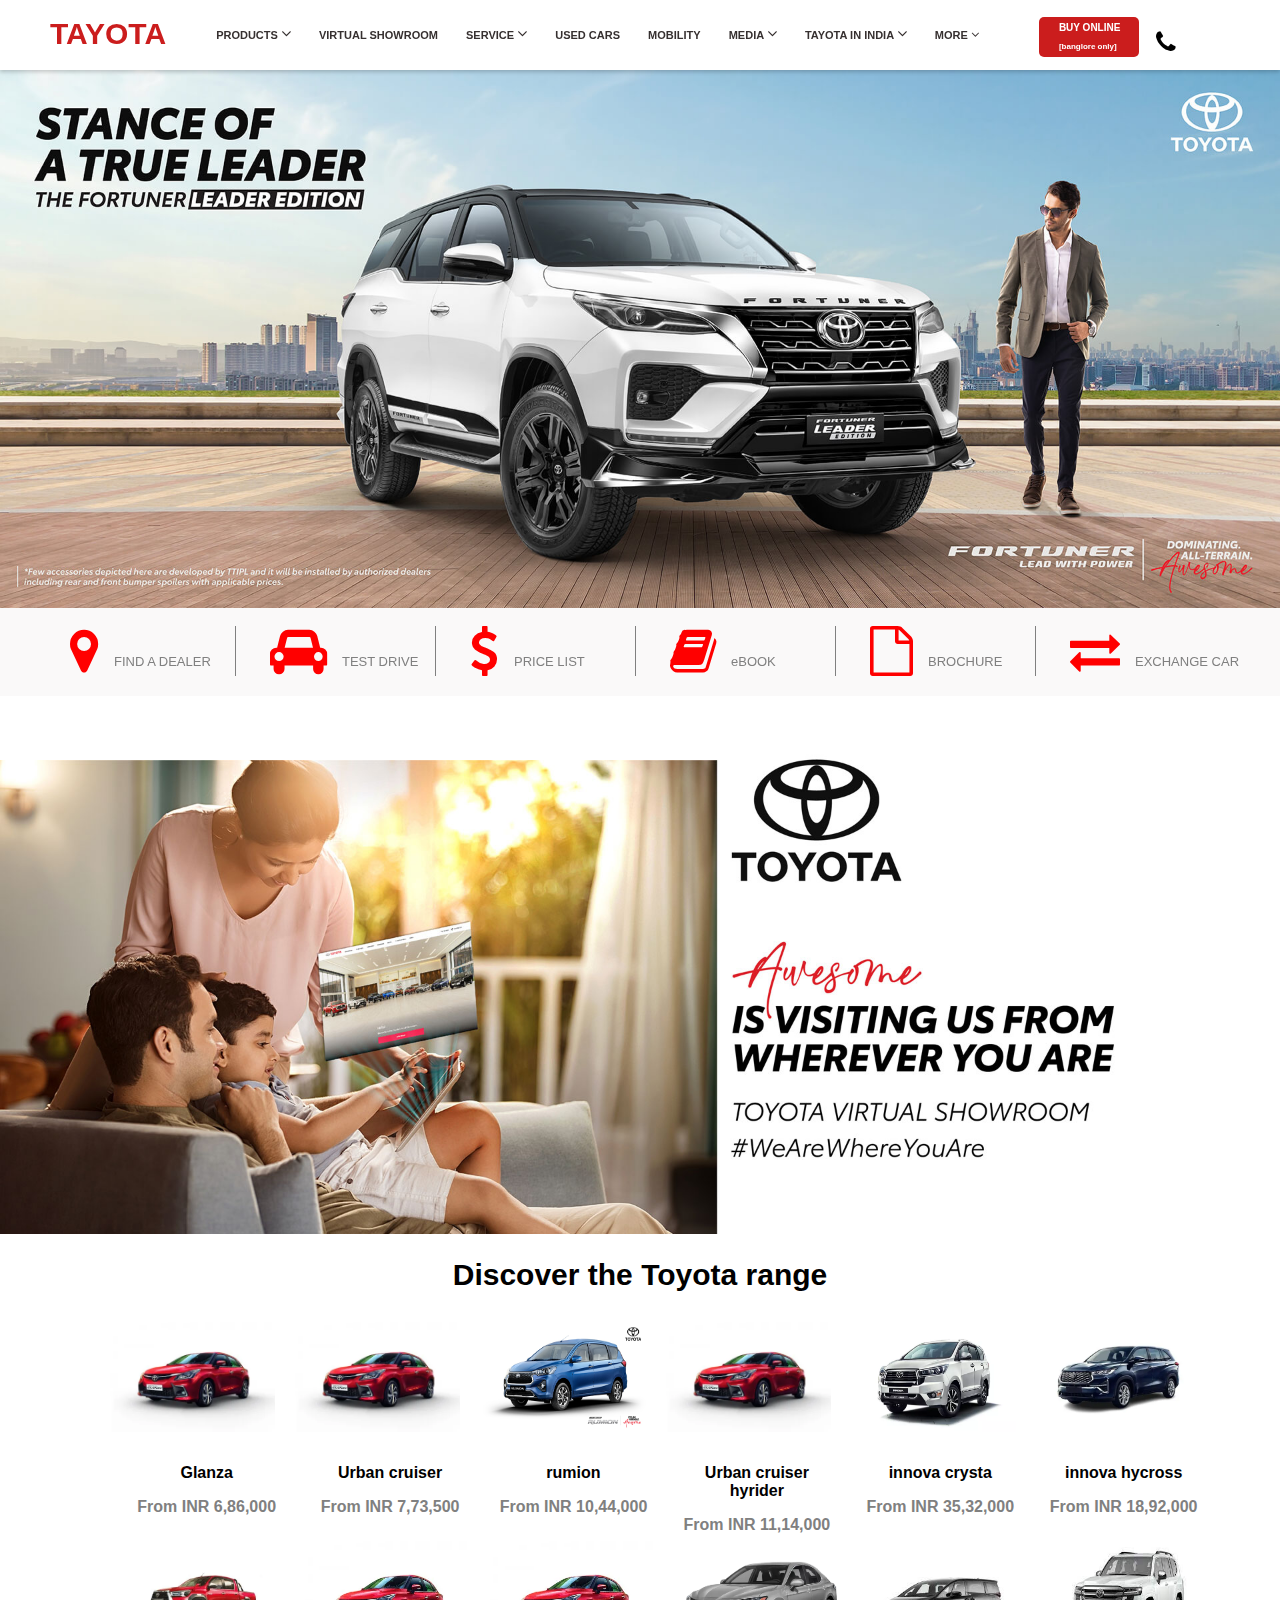
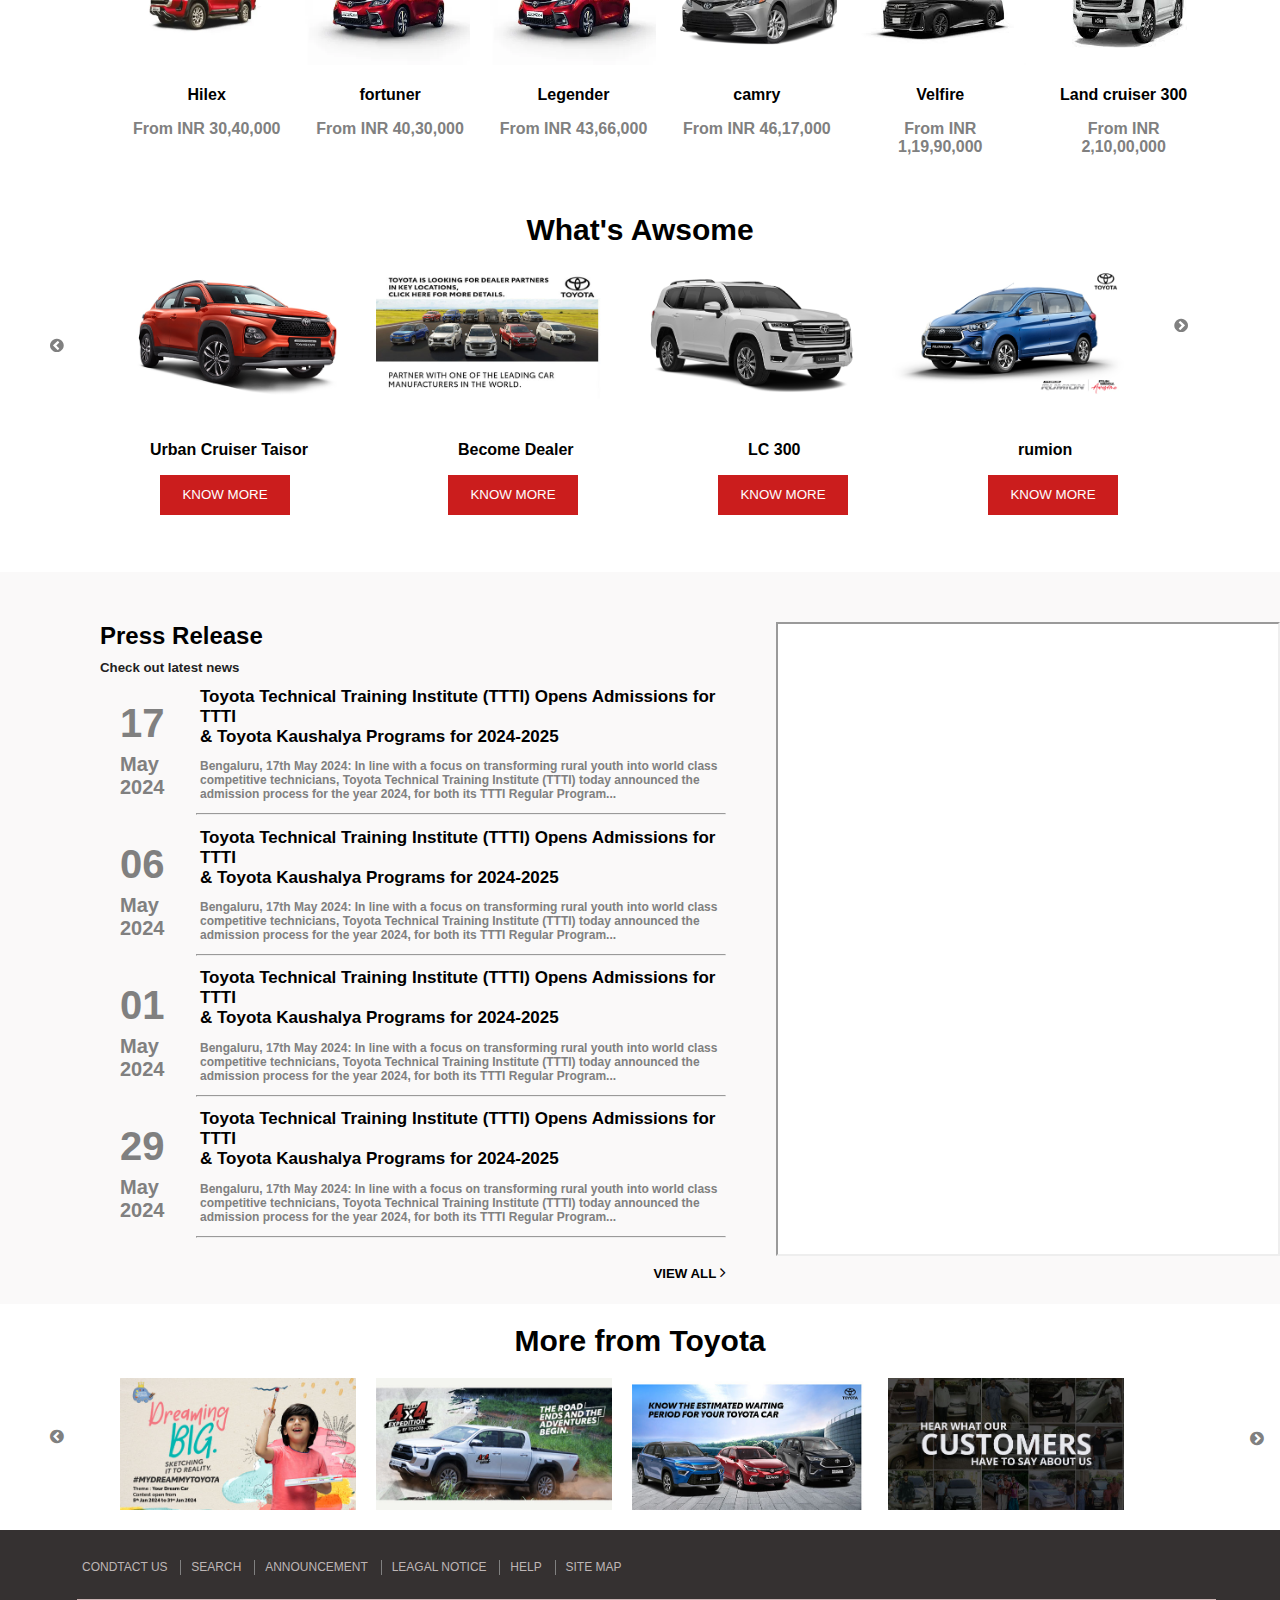
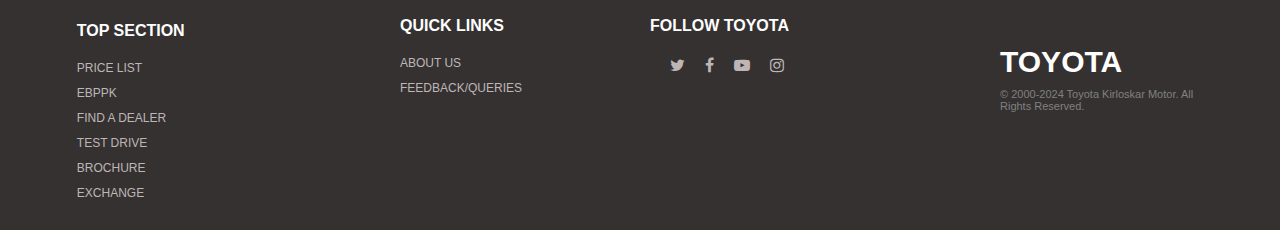
==== home.html @ f975a8d1 "first commit" ====
<!DOCTYPE html>
<html lang="en">

<head>
  <meta charset="UTF-8" />
  <meta name="viewport" content="width=device-width, initial-scale=1.0" />
  <link rel="stylesheet" href="home.css" type="text/css" />
  <link rel="stylesheet" href="https://cdnjs.cloudflare.com/ajax/libs/font-awesome/4.7.0/css/font-awesome.min.css" />
  <title>  Tayota India | Official Website</title>
  <link rel="icon" type="image/x-icon" href="public/favicon.ico">
</head>

<body>
  <header class="nav">
    <div class="nav-name">
      <h4 class="tayota">TAYOTA</h4>
    </div>
    <div class="navLink">
      <a class="navLink" href="">PRODUCTS <span>
        <li style="font-size: 16px; " class="fa fa-angle-down"></li>
      </span></a>
      <a class="navLink" href="">VIRTUAL SHOWROOM</a>
      <a class="navLink" href="">SERVICE<span>
        <li style="font-size: 16px;" class="fa fa-angle-down"></li>
      </span></a>
      <a class="navLink" href="">USED CARS</a>
      <a class="navLink" href="">MOBILITY</a>
      <a class="navLink" href="">MEDIA<span>
        <li style="font-size: 16px; " class="fa fa-angle-down"></li>
      </span></a>
      <a class="navLink" href="">TAYOTA IN INDIA<span>
        <li style="font-size: 16px; " class="fa fa-angle-down"></li>
      </span></a>
      <a class="navLink" href="">MORE<span>
        <li style="font-size: 13px; " class="fa fa-angle-down " ></li>
      </span></a>
    </div>
    <div class="BUYONLINE1">
      <a class="BUYONLINE" href="">BUY ONLINE <br /><span class="bangloreonly">[banglore only]</span></a>
    </div>
    <div>
      <i style="font-size: 25px" class="phone fa fa-phone"></i>
    </div>
  </header>
  <section>
    <div class="banner-iamge">
      <img src="public/fortuner-leader-edition.jpg" alt="not-fount" style="width: 100%;margin-top: 70px;">
      <img src="public/urban-cruiser-taisor-homepage-banner.jpg" alt="not-fount" style="width: 100%;margin-top: 70px;">
      <img src="public/hytime-uch-homepage-banner.jpg" alt="not-fount" style="width: 100%;margin-top: 70px;">
      <img src="public/urban-cruiser-taisor.jpg" alt="not-fount" style="width: 100%;margin-top: 70px;">
      <img src="public/rumion.jpg" alt="not-fount" style="width: 100%;margin-top: 70px;">
      <img src="public/fortuner-legenter.jpg" alt="not-fount" style="width: 100%;margin-top: 70px;">

    </div>
   <!-- <a href="#id-public/urban-cruiser-taisor-homepage-banner.jpg">
    <li style="font-size: 100px;position: absolute;margin-top: -350px;margin-left: 1250px;color: grey;"
    class="banner-icon	fa fa-angle-right"> 
    </li>
     </a> -->
    <!-- <div class="banner-iamge">
     <div id="id-image-1" class="id-image-1">
      <a href="#">
        <li style="font-size: 100px;position: absolute;margin-top: -350px;margin-left: 1250px;color: grey;"
        class="banner-icon	fa fa-angle-right"> 
        </li>
         </a>
     </div>
     <div id="id-image-2" class="id-image-2">
      <a href="#">
        <li style="font-size: 100px;position: absolute;margin-top: -350px;margin-left: 1250px;color: grey;"
        class="banner-icon	fa fa-angle-right"> 
        </li>
         </a>
     </div>
</div> -->
  </section>
  <section>
    <div class="icons-1">
      <ul>
        <li style="font-size: 50px; color: red;padding-top: 20px;padding-left: 30px;" class="fa fa-map-marker">   
          <span class="iconName"> FIND A DEALER </span>
        <div class="vl"></div>
        </li>
        <li style="font-size: 50px; color: red;padding-top: 20px;padding-left: 30px;" class="fa fa-car">   
          <span class="iconName"> TEST DRIVE </span>
        <div class="vl"></div>
        </li>
        <li style="font-size: 50px; color: red;padding-top: 20px;padding-left: 30px;" class="fa fa-dollar">   
          <span class="iconName"> PRICE LIST</span>
        <div class="vl"></div>
        </li>
        <li style="font-size: 50px; color: red;padding-top: 20px;padding-left: 30px;" class="fa fa-book">   
          <span class="iconName"> eBOOK </span>
        <div class="vl"></div>
        </li>
        <li style="font-size: 50px; color: red;padding-top: 20px;padding-left: 30px;" class="fa fa-file-o">   
          <span class="iconName"> BROCHURE </span>
        <div class="vl"></div>
        </li>
        <li style="font-size: 50px; color: red;padding-top: 20px;padding-left: 30px;" class="fa fa-exchange">   
          <span class="iconName"> EXCHANGE CAR</span>
        </li>
        </li>
      </ul>
    </div>
    <div>
      <img class="virtual-showroom" src="public/virtual-showroom-tayota-1920x807.jpg" alt="not found" />
    </div>
  </section>
  <section>
    <h1 class="line-head">Discover the Toyota range</h1>
    <div class="cars">
      <img class="cars-1" src="public/glanza-2_360x240.webp" alt="not fount" />
      <img class="cars-1" src="public/glanza-2_360x240.webp" alt="not fount" />
      <img class="cars-1" src="public/rumion-whats-awesome-547x306.jpg" alt="not fount" />
      <img class="cars-1" src="public/glanza-2_360x240.webp" alt="not fount" />
      <img class="cars-1" src="public/innova-crysta.webp" alt="not fount" />
      <img class="cars-1" src="public/tayota-hycross.webp" alt="not fount" />
    </div>
    <div class="carName">
      <h4 class="carName1">
        Glanza
        <p style="color: gray">From INR 6,86,000</p>
      </h4>
      <h4 class="carName1">
        Urban cruiser
        <p style="color: gray">From INR 7,73,500</p>
      </h4>
      <h4 class="carName1">
        rumion
        <p style="color: gray">From INR 10,44,000</p>
      </h4>
      <h4 class="carName1">
        Urban cruiser hyrider
        <p style="color: gray">From INR 11,14,000</p>
      </h4>
      <h4 class="carName1">
        innova crysta
        <p style="color: gray">From INR 35,32,000</p>
      </h4>
      <h4 class="carName1">
        innova hycross
        <p style="color: gray">From INR 18,92,000</p>
      </h4>
    </div>
    <div class="cars">
      <img class="cars-2" src="public/hilux.webp" alt="not fount" />
      <img class="cars-2" src="public/glanza-2_360x240.webp" alt="not fount" />
      <img class="cars-2" src="public/glanza-2_360x240.webp" alt="not fount" />
      <img class="cars-2" src="public/camry.webp" alt="not fount" />
      <img class="cars-2" src="public/velfire.jpg" alt="not fount" />
      <img class="cars-2" src="public/land cruiser 300.jpg" alt="not fount" />
    </div>
    <div class="carName">
      <h4 class="carName1">
        Hilex
        <p style="color: gray">From INR 30,40,000</p>
      </h4>
      <h4 class="carName1">
        fortuner
        <p style="color: gray">From INR 40,30,000</p>
      </h4>
      <h4 class="carName1">
        Legender
        <p style="color: gray">From INR 43,66,000</p>
      </h4>
      <h4 class="carName1">
        camry
        <p style="color: gray">From INR 46,17,000</p>
      </h4>
      <h4 class="carName1">
        Velfire
        <p style="color: gray">From INR 1,19,90,000</p>
      </h4>
      <h4 class="carName1">
        Land cruiser 300
        <p style="color: gray">From INR 2,10,00,000</p>
      </h4>
    </div>
  </section>
  <section>
      <h1 class="line-head">What's Awsome</h1>
  
      <div style="display: flex; margin-left: 100px;">
        <div class="arrow">
          <li class="fa fa-chevron-circle-left" style="margin-left: -50px;padding-top: 70px; position: absolute;color: grey;"></li>
        </div>
        <img class="Awsome-image1" src="public/d27-whats-awesome-547x306.jpg" alt="">
        <img class="Awsome-image1" src="public/become-dealer-multi-with-all-models-547x306.jpg" alt="">
        <img class="Awsome-image1" src="public/lc300-whats-awesome-547x306.jpg" alt="">
        <img class="Awsome-image1" src="public/rumion-whats-awesome-547x306.jpg" alt="">
        <div class="arrow">
          <li class="fa fa-chevron-circle-right" style="margin-left: 50px;margin-top: 50px; position: absolute; color: grey;"></li>
        </div>
      </div> 
     
      <div class="Awsome-1">
        <h4 class="AwsomeName">
          <a href="" style="color: black;padding-left: 30px;" >Urban Cruiser Taisor</a>
          <p ><button class="AwsomeButton">KNOW MORE</button></p>
        </h4>
        <h4 class="AwsomeName">
          <a href="" style="color: black;padding-left: 50px;" >Become Dealer</a>
          <p ><button class="AwsomeButton">KNOW MORE</button></p>
        </h4>
        <h4 class="AwsomeName">
          <a href="" style="color: black;padding-left: 70px;" >LC 300</a>
          <p ><button class="AwsomeButton">KNOW MORE</button></p>
        </h4>
        <h4 class="AwsomeName">
          <a href="" style="color: black;padding-left: 70px;" >rumion</a>
          <p ><button class="AwsomeButton">KNOW MORE</button></p>
        </h4>    
      </div>
    </section>
  <section style="display: flex; background-color: rgb(250, 249, 249); padding-top: -60px;">
    <div class=" left">
      <div>
        <h2 class="Head-1">Press Release</h2>
        <h5 class="Head-2">Check out latest news</h5>
      </div>
      <div class="latest">
        <h1 class="date">17</h1>
        <h4 class="month">
          May <br />2024
          <div class="Release-sub-head-1">
            <h4>
              Toyota Technical Training Institute (TTTI) Opens Admissions
              for TTTI <br />
              & Toyota Kaushalya Programs for 2024-2025
            </h4>
          </div>
          <div>
            <p class="sub-head-1">
              Bengaluru, 17th May 2024: In line with a focus on transforming
              rural youth into world class <br />
              competitive technicians, Toyota Technical Training Institute
              (TTTI) today announced the <br />
              admission process for the year 2024, for both its TTTI Regular
              Program...
            </p>
          </div>
          <hr class="sub-head-1-line" />
      </div>
      <div class="latest">
        <h1 class="date">06</h1>
        <h4 class="month">
          May <br />2024
          <div class="Release-sub-head-1">
            <h4>
              Toyota Technical Training Institute (TTTI) Opens Admissions
              for TTTI <br />
              & Toyota Kaushalya Programs for 2024-2025
            </h4>
          </div>
          <div>
            <p class="sub-head-1">
              Bengaluru, 17th May 2024: In line with a focus on transforming
              rural youth into world class <br />
              competitive technicians, Toyota Technical Training Institute
              (TTTI) today announced the <br />
              admission process for the year 2024, for both its TTTI Regular
              Program...
            </p>
          </div>
          <hr class="sub-head-1-line" />
      </div>
      <div class="latest">
        <h1 class="date">01</h1>
        <h4 class="month">
          May <br />2024
          <div class="Release-sub-head-1">
            <h4>
              Toyota Technical Training Institute (TTTI) Opens Admissions
              for TTTI <br />
              & Toyota Kaushalya Programs for 2024-2025
            </h4>
          </div>
          <div>
            <p class="sub-head-1">
              Bengaluru, 17th May 2024: In line with a focus on transforming
              rural youth into world class <br />
              competitive technicians, Toyota Technical Training Institute
              (TTTI) today announced the <br />
              admission process for the year 2024, for both its TTTI Regular
              Program...
            </p>
          </div>
          <hr class="sub-head-1-line" />
      </div>
      <div class="latest">
        <h1 class="date">29</h1>
        <h4 class="month">
          May <br />2024
          <div class="Release-sub-head-1">
            <h4>
              Toyota Technical Training Institute (TTTI) Opens Admissions
              for TTTI <br />
              & Toyota Kaushalya Programs for 2024-2025
            </h4>
          </div>
          <div>
            <p class="sub-head-1">
              Bengaluru, 17th May 2024: In line with a focus on transforming
              rural youth into world class <br />
              competitive technicians, Toyota Technical Training Institute
              (TTTI) today announced the <br />
              admission process for the year 2024, for both its TTTI Regular
              Program...
            </p>
          </div>
          <hr class="sub-head-1-line" />
      </div>
      <div>
        <h5 style="padding-left: 90%; font-weight: bolder; font-family:  Arial, Helvetica, sans-serif;">VIEW ALL <span>
            <li style="font-size: 16px; color: rgb(7, 2, 2)" class="fa fa-angle-right"></li>
          </span></h5>
      </div>
    </div>
    <div class="split right">
      <div>
      </div>
      <iframe class="iframe" src="https://www.google.com/search?igu=1" title="W3Schools Free Online Web Tutorials"
        width="500" height="630">
      </iframe>
    </div>
  </section>
  <section>
    <h1 class="line-head">More from Toyota</h1>
    <div class="arrow">
      <li class="fa fa-chevron-circle-left" style="margin-left: 50px;padding-top: 50px; position: absolute;color: grey;"></li>
    </div>
    <div style="display: flex;overflow: hidden; margin-left: 100px; margin-bottom: 20px;">
      <img class="Awsome-image1" src="public/my-dream-my-toyota-547x306.jpg" alt="">
      <img class="Awsome-image1" src="public/the-great-4x4-expedition-547x306.jpg" alt="">
      <img class="Awsome-image1" src="public/delivery-lead-time-547x306.jpg" alt="">
      <img class="Awsome-image1" src="public/happy-customers-547x306.jpg" alt="">
    </div>
    <div class="arrow">
      <li class="fa fa-chevron-circle-right" style="margin-left: 1250px;margin-top: -100px; position: absolute; color: grey;"></li>
    </div>
  </section>
  <footer>
    <div style="background-color: rgb(53, 49, 49);height: 300px;">
      <div style="display: flex;">
        <a class="links2 " href="">CONDTACT US</a>
        <div class="vl1"></div>
        <a class="links2 footH1" href="">SEARCH</a>
        <div class="vl1"></div>
        <a class="links2 footH1" href="">ANNOUNCEMENT</a>
        <div class="vl1"></div>
        <a class="links2 footH1" href="">LEAGAL NOTICE</a>
        <div class="vl1"></div>
        <a class="links2 footH1" href="">HELP</a>
        <div class="vl1"></div>
        <a class="links2 footH1" href="">SITE MAP</a>
      </div>
    </div>
    <div class="foot-line"></div>
    <div>
      <h4 class="foot-head">TOP SECTION</h4>
      <dl>
        <dd class="foot-dl"><a href=""class="foot-dl-color">PRICE LIST</a></dd>
        <dd class="foot-dl"><a href=""class="foot-dl-color">EBPPK</a></dd>
        <dd class="foot-dl"><a href=""class="foot-dl-color">FIND A DEALER</a></dd>
        <dd class="foot-dl"><a href=""class="foot-dl-color">TEST DRIVE</a></dd>
        <dd class="foot-dl"><a href=""class="foot-dl-color">BROCHURE</a></dd>
        <dd class="foot-dl"><a href=""class="foot-dl-color">EXCHANGE</a></dd>
      </dl>
    </div>
    <div>
      <h4 class="foot-head2">QUICK LINKS</h4>
      <dl>
        <dd class="foot-dl1"><a href=""class="foot-dl-color"></a>ABOUT US</dd>
        <dd class="foot-dl1"><a href="" class="foot-dl-color"></a>FEEDBACK/QUERIES</dd>
      </dl>
    </div>
    <div>
      <h4 class="foot-head3">FOLLOW TOYOTA</h4>
      <div style="display: flex;margin-left: 650px;">
       <a href=""><li class="fa fa-twitter  foot-icon"></li>   </a> 
       <a href=""> <li class="fa fa-facebook-f  foot-icon"></li></a>
       <a href=""> <li class="fa fa-youtube-play  foot-icon"></li></a>
       <a href=""><li class="fa fa-instagram  foot-icon"></li></a> 
      </div>
    </div>
    <div>
      <h4 class="foot-tayota">TOYOTA</h4>
      <p class="foot-tayota" style="font-size: 11px; color: grey;">© 2000-2024 Toyota Kirloskar Motor. All <br> Rights
        Reserved.</p>
    </div>
  </footer>
</body>
</html>
---- home.css ----
.nav {
  display: flex;
  position: fixed;
  background-color: white;
  height: 70px;
  box-shadow: 0 2px 4px 0 rgba(0, 0, 0, 0.2);
  width: 100%;
  overflow: hidden;
  top: 0;
}
body {
  margin: 0px;
  padding: 0px;
}
.navLink {
  font-size: 11px;
  font-weight: bolder;
  font-family: Arial, Helvetica, sans-serif;
  padding-top: 20px;
  margin-left: 25px;
  color: rgb(54, 48, 48);
  margin-top: 5px;
}
.navLink:hover {
  color: red;
}
a:link {
  text-decoration: none;
}
.tayota {
  color: #cb1d1d;
  padding-left: 50px;
  margin-top: 17px;
  font-size: 30px;
  font-family: Arial, Helvetica, sans-serif;
}
.BUYONLINE {
  border-radius: 5px;
  height: 50px;
  font-size: 20px;
  font-weight: bolder;
  font-family: Arial, Helvetica, sans-serif;
  color: white;
}
.BUYONLINE1 {
  background-color: #cb1d1d;
  margin-left: 60px;
  margin-top: 17px;
  height: 40px;
  width: 100px;
  border-radius: 5px;
}
.BUYONLINE {
  font-size: 10px;
  padding-left: 20px;
  margin-top: 10px;
}
.bangloreonly {
  font-size: 8px;
  padding-left: 20px;
}
.phone {
  padding-left: 17px;
  padding-top: 30px;
}
.commenting {
  /* padding-right: 20px; */
  padding-top: 15px;
}

/* ----------------header end----------------- */

/* ----------------header----------------- */

.banner-iamge {
  display: flex;
  overflow: scroll;
  /* overflow: hidden; */
}
.banner-icon {
  font-size: 50px;
}
.banner-iamge::-webkit-scrollbar {
  display: none;
}
/* .id-image-1 {
  background-image: url(public/fortuner-leader-edition.jpg);
  width: 5500px;
  height: 500px;
  background-size: cover;
  margin-top: 70px;
}
.id-image-2 {
  background-image: url(public/urban-cruiser-taisor-homepage-banner.jpg);
  width: 1000px;
  height: 500px;
  background-size: cover;


} */
/* ----------------header end----------------- */

/* ----------------section----------------- */
.icons-1 {
  background-color: rgb(250, 249, 249);
  width: 100%;
  margin-top: -18px;
  height: 90px;
}
.ul {
  display: flex;
  list-style: none;
  overflow: hidden;
}
.iconName {
  position: absolute;
  font-family: Arial, Helvetica, sans-serif;
  font-size: 13px;
  margin-top: 29px;
  padding-left: 15px;
  color: grey;
}
.vl {
  border-right: 1px solid grey;
  height: 50px;
  margin-top: -50px;
  padding-left: 165px;
}
.virtual-showroom {
  width: 100%;
}
/* ----------------section end----------------- */

/* ----------------section---------------- */

.line-head {
  text-align: center;
  font-family: Arial, Helvetica, sans-serif;
  font-weight: bolder;
  font-size: 30px;
}
.cars {
  display: flex;
  padding-left: 100px;
}
.cars-1:hover {
  color: grey;
}
.cars-1 {
  width: 14%;
  padding: 10px;
}
.carName {
  display: flex;
  padding-left: 100px;
}
.carName1 {
  width: 13%;
  padding-left: 30px;
  font-family: Arial, Helvetica, sans-serif;
  text-align: center;
}
.cars-2 {
  display: flex;
  width: 14%;
  padding-left: 20px;
  margin-top: -30px;
}
/* ----------------section end----------------- */

/* ----------------section ----------------- */

.Awsome-image1 {
  width: 20%;
  margin-left: 20px;
}
.Awsome-1 {
  display: flex;
  padding: 20px;
}
.AwsomeName {
  padding-left: 140px;
  font-family: Arial, Helvetica, sans-serif;
  padding-left: 100px;
}
.AwsomeButton {
  font-family: Arial, Helvetica, sans-serif;
  text-align: center;
  background-color: #cb1d1d;
  color: white;
  height: 40px;
  width: 130px;
  margin-left: 40px;
  border: none;
  font-family: Arial, Helvetica, sans-serif;
  text-align: center;
}

/* ----------------section end ----------------- */

/* ----------------section --------------------- */

.Head-1 {
  font-weight: bolder;
  padding-left: 100px;
  padding-top: 30px;
  font-family: Arial, Helvetica, sans-serif;
  color: black;
}
.Head-2 {
  font-weight: bolder;
  padding-left: 100px;
  margin-top: -10px;
  color: rgb(36, 31, 31);
  font-family: Arial, Helvetica, sans-serif;
}
.date {
  padding-left: 120px;
  font-size: 40px;
  font-weight: bolder;
  font-family: Arial, Helvetica, sans-serif;
  color: grey;
}
.month {
  padding-left: 120px;
  color: grey;
  font-family: Arial, Helvetica, sans-serif;
  font-size: 20px;
  margin-top: -20px;
}
.Release-sub-head-1 {
  padding-left: 80px;
  color: black;
  margin-top: -135px;
  font-family: Arial, Helvetica, sans-serif;
  font-size: 17px;
  display: block;
}
.Release-sub-head-1:hover {
  color: red;
}
.sub-head-1 {
  padding-left: 80px;
  margin-top: -10px;
  font-family: Arial, Helvetica, sans-serif;
  color: grey;
  display: block;
  font-size: 12px;
}
.sub-head-1-line {
  width: 87%;
  margin-left: 12.6%;
}
.iframe {
  background-color: white;
  margin-left: 50px;
  margin-top: 50px;
}

/* ----------------footer--------------------- */

.links2 {
  color: rgb(190, 182, 182);
  font-size: 12px;
  margin-top: 30px;
  margin-left: 82px;
  font-family: Arial, Helvetica, sans-serif;
}
.links2:hover {
  color: #3f3a3a;
}
.footH1 {
  margin-left: 10px;
}
.vl1 {
  height: 15px;
  border-left: 1px solid grey;
  margin-left: 1%;
  margin-top: 30px;
}
.foot-line {
  margin-top: -18%;
  border-top: 1px solid rgb(204, 179, 179);
  margin-left: 6%;
  width: 89%;
}
.foot-head {
  margin-left: 6%;
  color: white;
  font-family: Arial, Helvetica, sans-serif;
}
.foot-dl {
  color: rgb(180, 174, 174);
  margin-left: 6%;
  font-size: 12px;
  height: 25px;
  font-family: Arial, Helvetica, sans-serif;
}
.foot-dl-color {
  color: rgb(190, 182, 182);
}
.foot-dl-color:hover {
  color: #3f3a3a;
}
.foot-head2 {
  margin-left: 400px;
  margin-top: -210px;
  color: white;
  font-family: Arial, Helvetica, sans-serif;
}
.foot-dl1 {
  color: rgb(190, 182, 182);
  font-family: Arial, Helvetica, sans-serif;
  height: 25px;
  font-size: 12px;
  margin-left: 400px;
}
.foot-dl1:hover {
  color: #3f3a3a;
}
.foot-head3 {
  margin-left: 650px;
  margin-top: -105px;
  font-family: Arial, Helvetica, sans-serif;
  color: white;
}
.foot-icon {
  color: rgb(190, 182, 182);
  margin-left: 20px;
}
.foot-icon:hover {
  color: #3f3a3a;
}
.foot-tayota {
  margin-left: 1000px;
  margin-top: -30px;
  font-size: 30px;
  font-family: Arial, Helvetica, sans-serif;
  color: white;
}
/* ----------------footer end--------------------- */
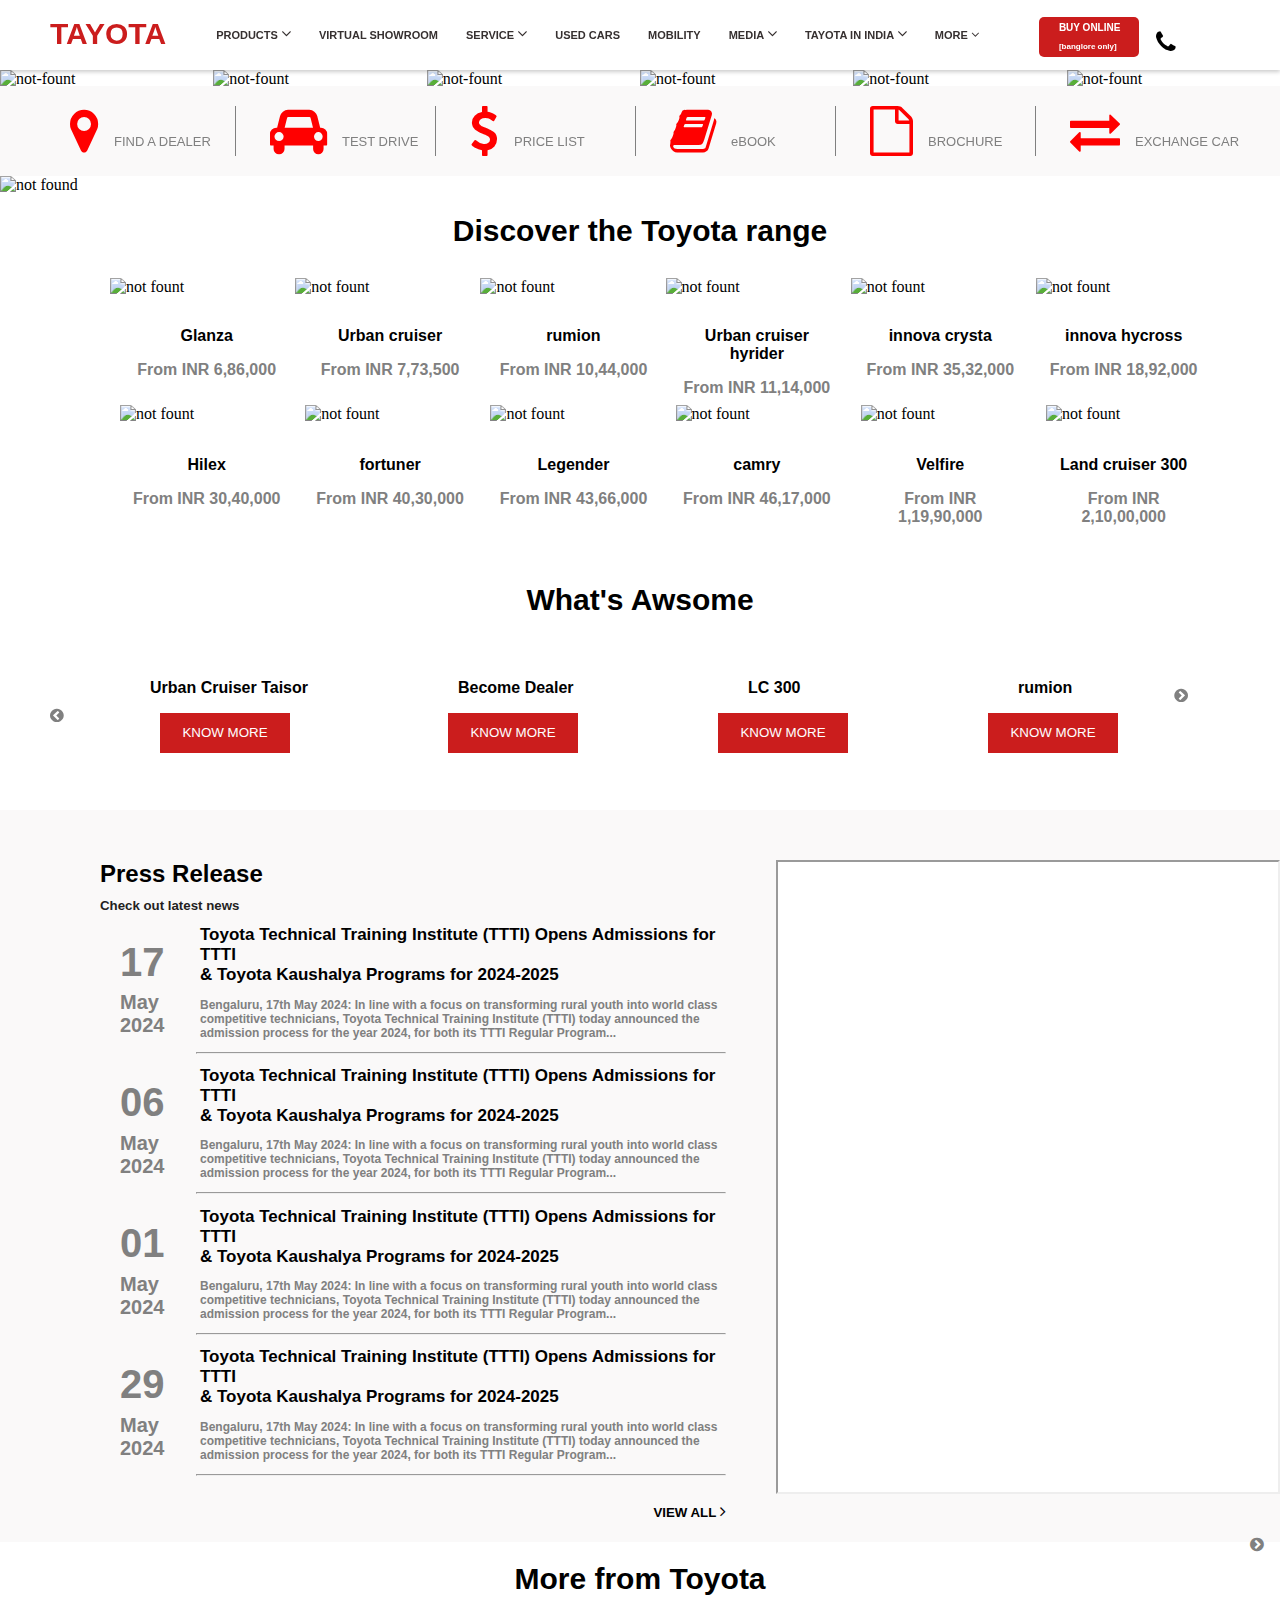
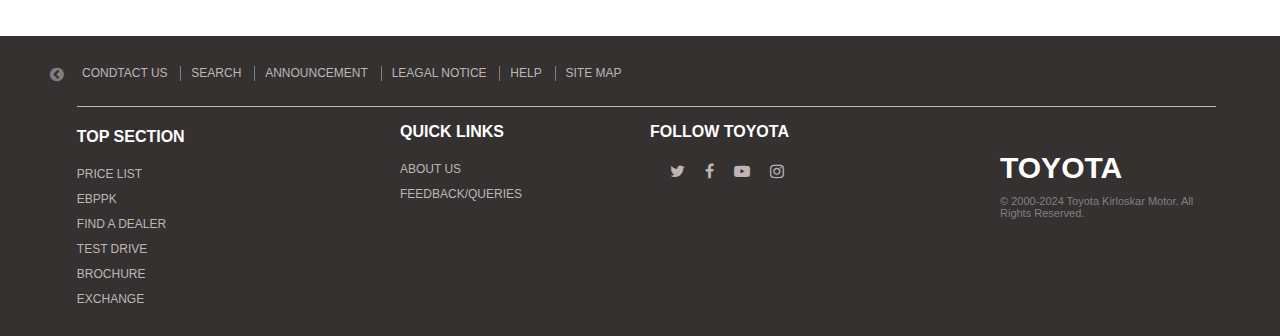
==== commit 2809c6bb: "Public folder removed" ====
--- a/home.html
+++ b/home.html
@@ -52,27 +52,7 @@
       <img src="public/fortuner-legenter.jpg" alt="not-fount" style="width: 100%;margin-top: 70px;">
 
     </div>
-   <!-- <a href="#id-public/urban-cruiser-taisor-homepage-banner.jpg">
-    <li style="font-size: 100px;position: absolute;margin-top: -350px;margin-left: 1250px;color: grey;"
-    class="banner-icon	fa fa-angle-right"> 
-    </li>
-     </a> -->
-    <!-- <div class="banner-iamge">
-     <div id="id-image-1" class="id-image-1">
-      <a href="#">
-        <li style="font-size: 100px;position: absolute;margin-top: -350px;margin-left: 1250px;color: grey;"
-        class="banner-icon	fa fa-angle-right"> 
-        </li>
-         </a>
-     </div>
-     <div id="id-image-2" class="id-image-2">
-      <a href="#">
-        <li style="font-size: 100px;position: absolute;margin-top: -350px;margin-left: 1250px;color: grey;"
-        class="banner-icon	fa fa-angle-right"> 
-        </li>
-         </a>
-     </div>
-</div> -->
+
   </section>
   <section>
     <div class="icons-1">
